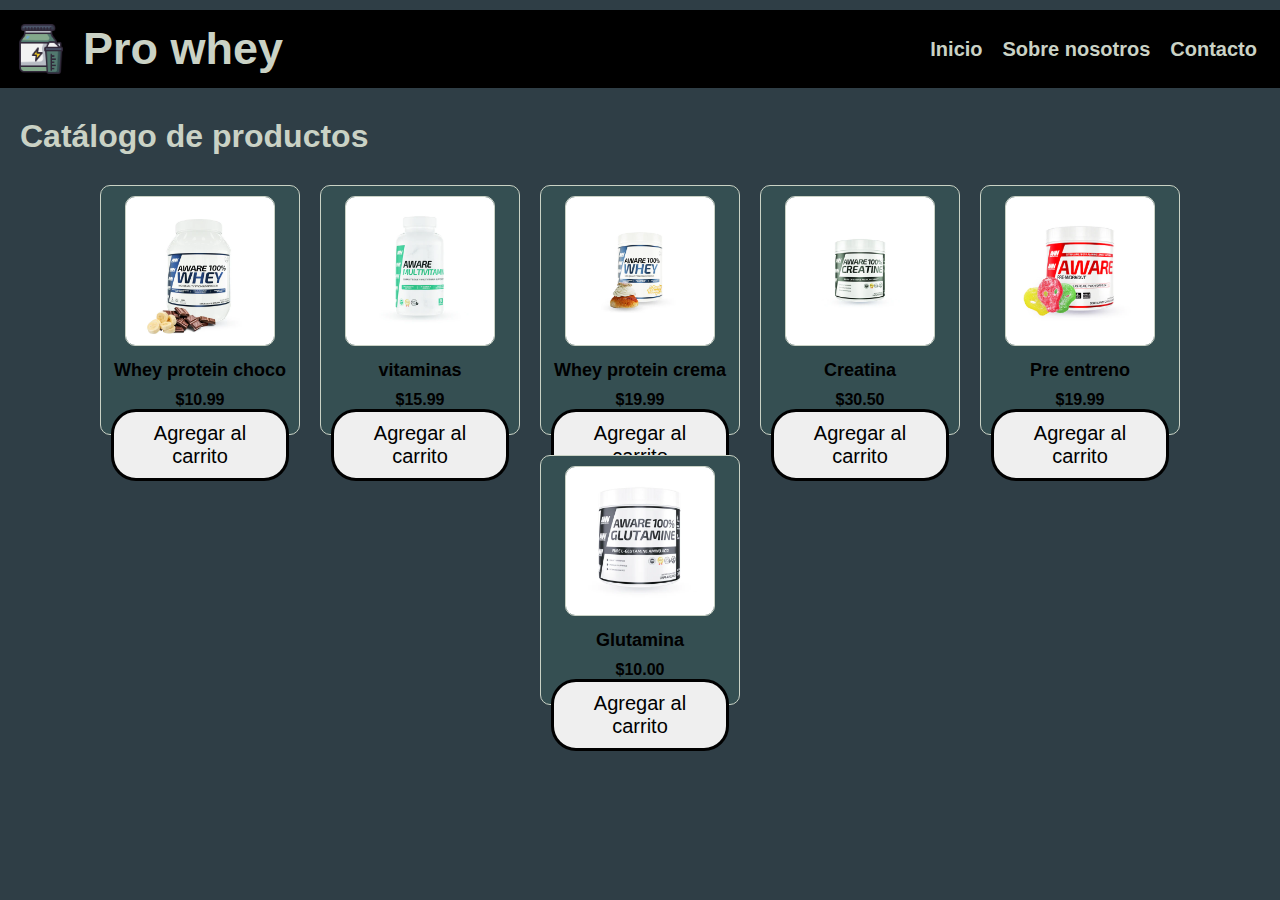
==== catalogo.html @ a3ec54a5 "Nueva seccion catalogo,creada con js" ====
<!DOCTYPE html>
<html lang="en">
<head>
    <meta charset="UTF-8">
    <meta http-equiv="X-UA-Compatible" content="IE=edge">
    <meta name="viewport" content="width=device-width, initial-scale=1.0">
    <link rel="stylesheet" href="./style.css">
    <title>Pro whey</title>
</head>
<body>
    <header>
        <a href="./index.html" class="logo">
            <img src="./imagenes/icono-p.png" alt="logo del producto">
            <h2 class="nombre-empresa">Pro whey</h2>
        </a>
        <nav>
            <a href="./index.html" class="nav-link">Inicio</a>
            <a href="" class="nav-link">Sobre nosotros</a>
            <a href="" class="nav-link">Contacto</a>
        </nav>
    </header>
    <main>
        <h1 class="t1">Catálogo de productos</h1>
        <div id="catalogo"></div>
        <script src="script.js"></script>
    </main>
    
</body>
</html>
---- style.css ----
*{
    margin: 0;
    padding: 0;
    box-sizing: border-box;
}
body{
    background-color: rgb(47, 62, 70);
    font-family: sans-serif;
    font-weight: bolder;
    margin: 0;
    overflow-x: hidden;
}
header{
    
    overflow-x: hidden;
    background-color:black;
    display: flex;
    flex-direction: column;
    justify-content: space-between;
    border-color: black;
    border: solid;
    margin-bottom: 10px;
    margin-top: 10px;
    align-items: center;
    padding: 10px;
}
h2{
    color: rgb(202, 210, 197);
}
a{
    text-decoration: none;
    color: rgb(202, 210, 197);
}

.logo{
    display: flex;
    align-items: center;

}
.logo img{
    height: 50px;
    margin-right: 20px;
}
nav {
    display: flex;
    justify-content: space-between;
    
}
.nav-link{
    padding: 10px;
}
.nav-link:hover{
    color: white;
}

.principal{
    width: 100%;
    padding: 20px;
    grid-area: principal;
    height: 100%;
    align-items: center;

}
.big{
    grid-area: big;
    margin: 20px;
    padding: 5px;
    background-color: rgb(53, 79, 82);
    color: rgb(202, 210, 197);
}
.cuerpo{
    grid-area: cuerpo;
    padding: 20px;
    color: rgb(202, 210, 197);
    
}
.sub{
    padding-bottom: 20px;
}
.sub2{
    padding-bottom: 20px;
}
button{
    border-radius: 25px;
    padding: 20px;
    border: solid;
}
.compra{
    background-color: black;
    color: rgb(202, 210, 197);
    border-color: black;
}
.catalogo{
    border-color:rgb(202, 210, 197);
    background-color: rgb(47, 62, 70);
    color: rgb(202, 210, 197);
}
.grilla{
    overflow-x: hidden;
    display: grid;
    max-width: 100%;
    grid-template-areas:
    "big"
    "principal"
    "cuerpo";
}
.icon{
    padding: 20px;
}
.foot{
    padding-right: 10px;
}
/*CATALOGO*/
#catalogo{
    text-align: center;
}
.t1{
    padding: 20px;
    color: rgb(202, 210, 197);
}
.producto {
    background-color: rgb(53, 79, 82);
	border: 1px solid rgb(202, 210, 197);
    border-radius: 10px;
	padding: 10px;
	margin: 10px;
	display: inline-block;
	width: 200px;
	height: 250px;
	vertical-align: top;
	text-align: center;
}

.imagen {
    border: 1px solid rgb(202, 210, 197);
    border-radius: 10px;
	height: 150px;
	width: 150px;
	margin-bottom: 10px;
}

.nombre {
	font-weight: bold;
	font-size: 18px;
	margin-bottom: 10px;
}

.precio {
	font-size: 16px;
}
.boton-agregar{
    padding: 10px;
}
@media(min-width:500px){

    header{
        font-size: 20px;
    }
    .big{
        font-size: 20px;
    }
}
@media(min-width:800px){
    .principal{
        grid-area: principal;
    }
    header{
        flex-direction: row;
        font-size: 30px;
    }
    .nav-link{
        font-size: 20px;
    }
    .big{
        font-size: 30px;
    }
    button{
        font-size: 20px;
    }
    .grilla{
        grid-template-columns: 2fr 1fr ;
        grid-template-areas:
        "big principal"
        "cuerpo principal";
    }
    }
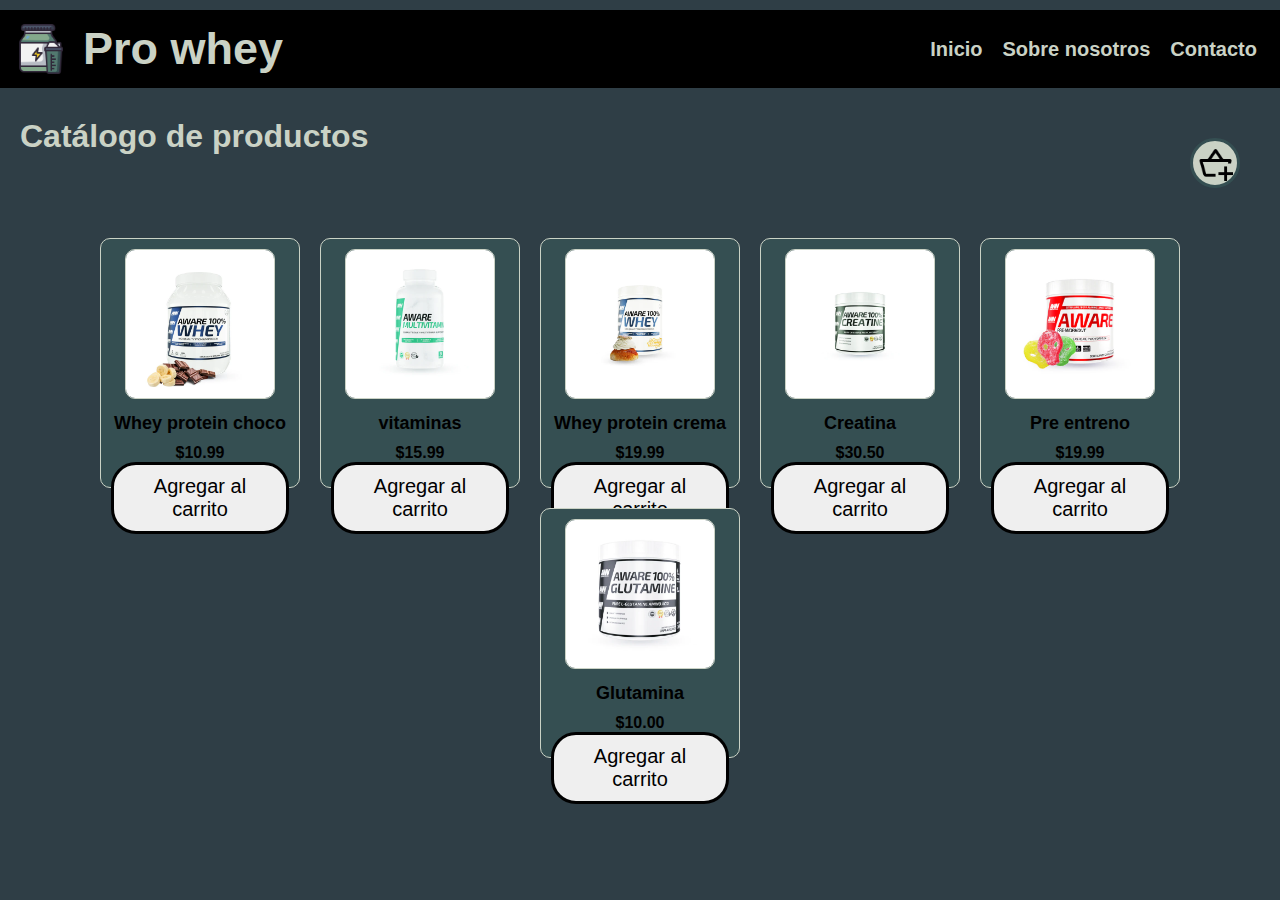
==== commit 4de0ca30: "Agrego boton de carrito y funcionalidad de enviar carrito a whatsapp" ====
--- a/catalogo.html
+++ b/catalogo.html
@@ -20,7 +20,11 @@
         </nav>
     </header>
     <main>
-        <h1 class="t1">Catálogo de productos</h1>
+        <div class="titulo">
+            <h1 class="t1">Catálogo de productos</h1>
+            <button id="carrito"><img class="car" src="./imagenes/carrito.png" alt=""></button>
+        </div>
+        
         <div id="catalogo"></div>
         <script src="script.js"></script>
     </main>
--- a/style.css
+++ b/style.css
@@ -151,6 +151,25 @@
 .boton-agregar{
     padding: 10px;
 }
+.titulo{
+    display: flex;
+    justify-content: space-between;
+}
+.car{
+    width: 35px;
+    height: 35px;
+    
+}
+#carrito {
+    width: 50px;
+    height: 50px;
+    display: flex;
+    justify-content: center;
+    align-items: center;
+    margin: 40px;
+    background-color: rgb(202, 210, 197);
+    border: solid rgb(53, 79, 82);
+}
 @media(min-width:500px){
 
     header{
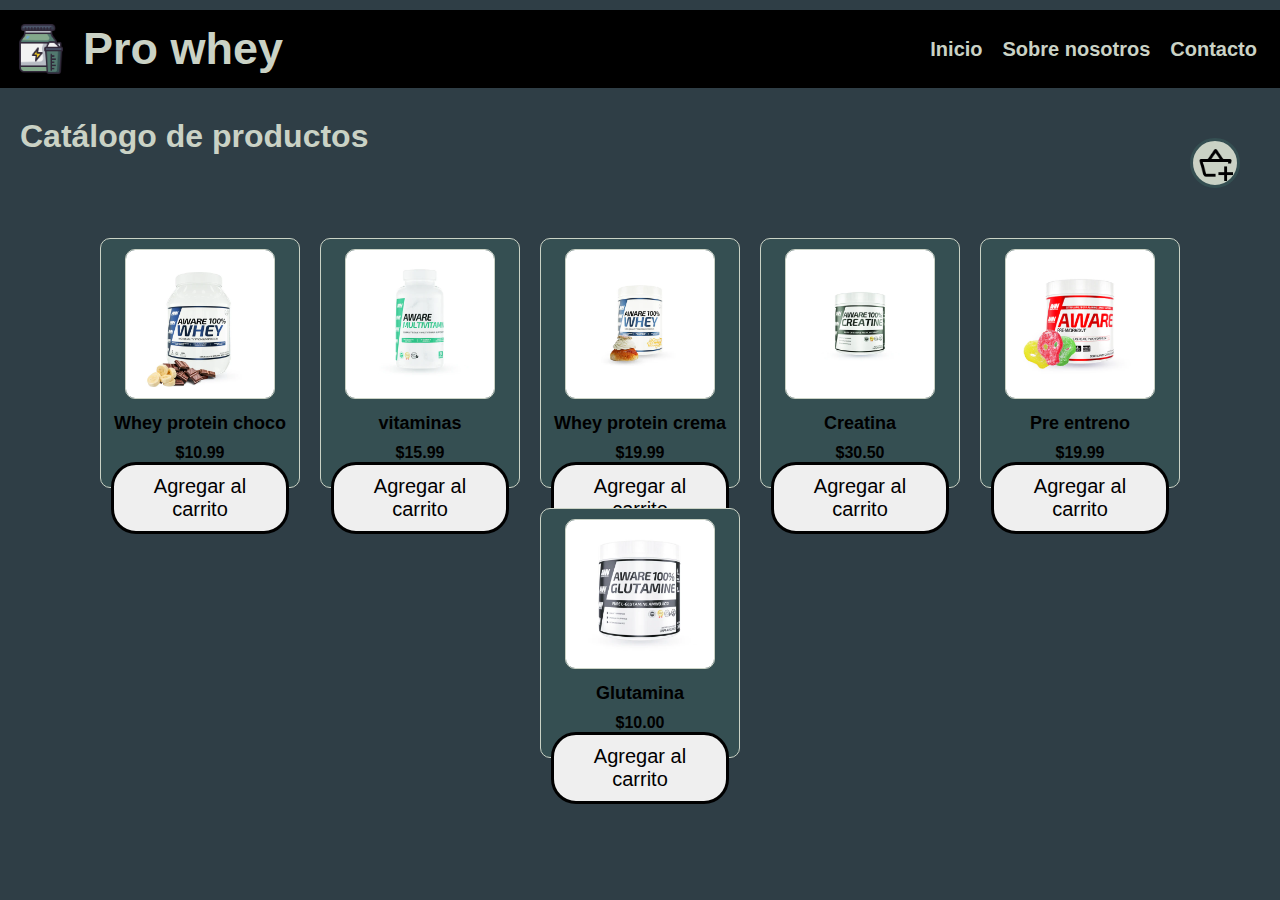
==== commit 0b5f973f: "Agrego un menu desplegable que muestra el carrito" ====
--- a/catalogo.html
+++ b/catalogo.html
@@ -23,7 +23,15 @@
         <div class="titulo">
             <h1 class="t1">Catálogo de productos</h1>
             <button id="carrito"><img class="car" src="./imagenes/carrito.png" alt=""></button>
+            
         </div>
+        <div id="carrito-container">
+            <h2>carrito de compra</h2>
+            <ul id="container-lista">
+
+            </ul>
+        </div>
+
         
         <div id="catalogo"></div>
         <script src="script.js"></script>
--- a/style.css
+++ b/style.css
@@ -170,6 +170,10 @@
     background-color: rgb(202, 210, 197);
     border: solid rgb(53, 79, 82);
 }
+#carrito-container{
+    background-color: rgb(202, 210, 197);
+    display: none;
+}
 @media(min-width:500px){
 
     header{
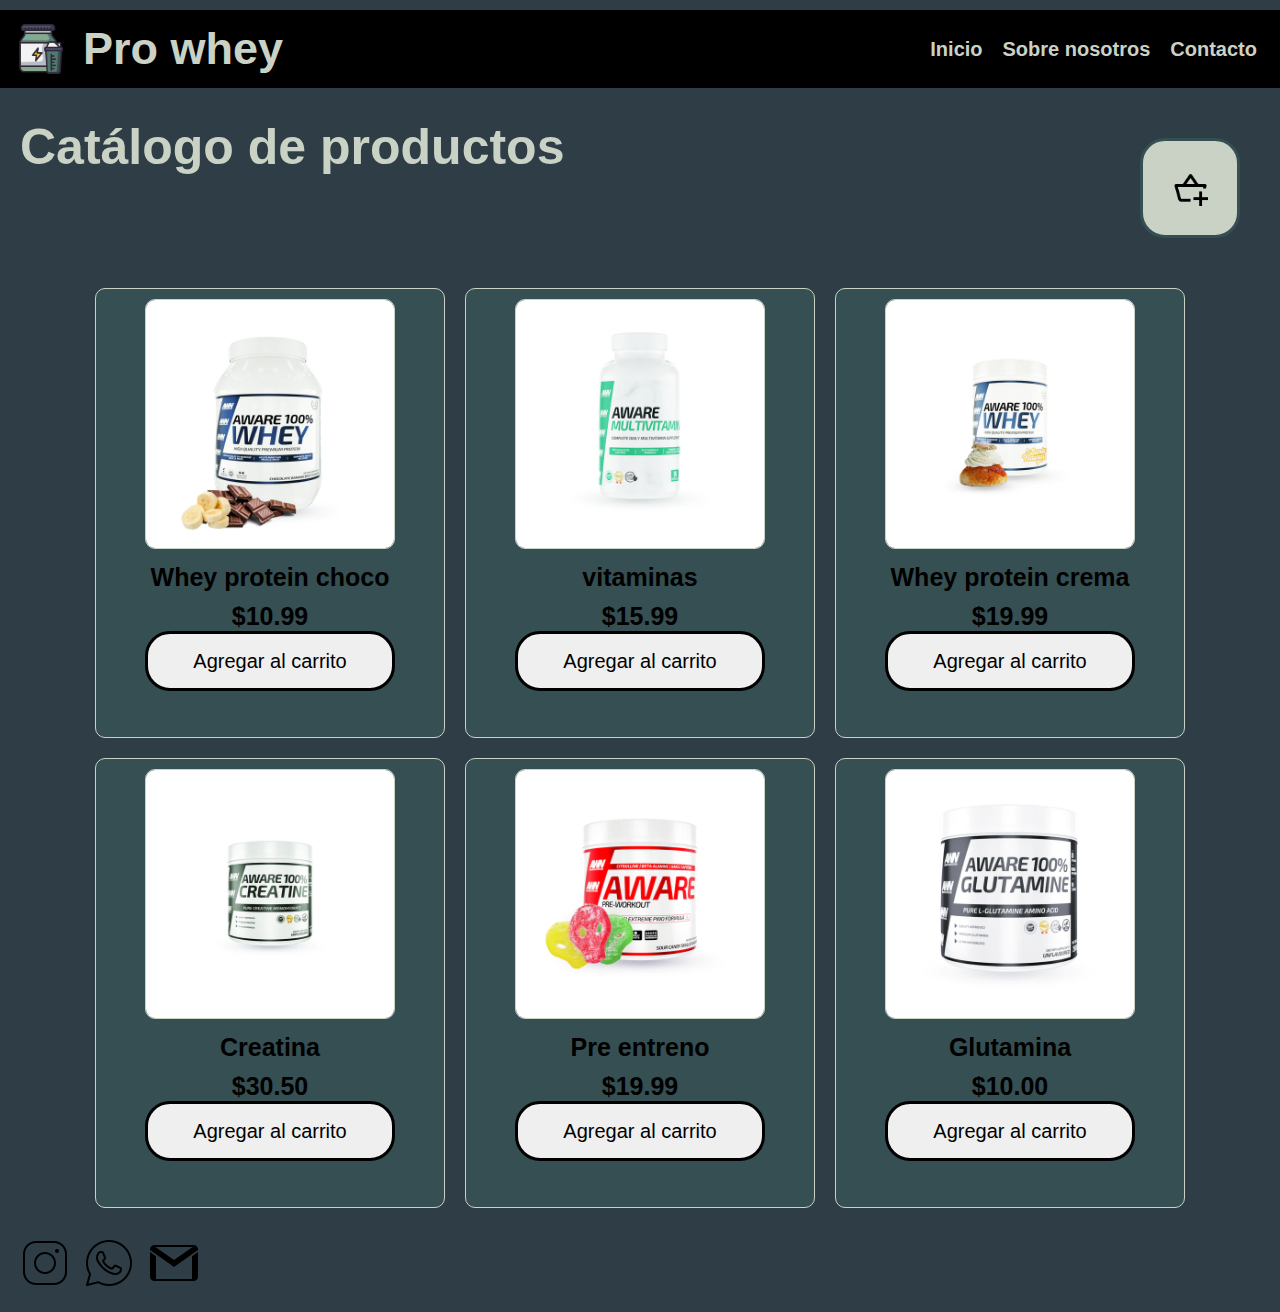
==== commit d721316c: "Funcionamiento de carrito y API whatsApp terminada , responsive terminado" ====
--- a/catalogo.html
+++ b/catalogo.html
@@ -26,16 +26,27 @@
             
         </div>
         <div id="carrito-container">
-            <h2>carrito de compra</h2>
-            <ul id="container-lista">
-
-            </ul>
+            <h2 class="mini">Carrito de compra</h2>
+            <ul id="container-lista"></ul>
+            <div class="check">
+                <button class="compra" id="whatsapp">Comprar</button>
+                <p class="precioF">Precio total: $<span id="precio-total"></span></p>
+            </div>
+            
         </div>
 
         
         <div id="catalogo"></div>
         <script src="script.js"></script>
     </main>
+    <footer>
+        <div class="icon">
+            <a class="foot" href=""><img src="./imagenes/insta.png" alt="instagram"></a>
+            <a class="foot" href=""><img src="./imagenes/whatsap.png" alt="whatsap"></a>
+            <a class="foot" href=""><img src="./imagenes/gmail.png" alt="mail"></a>
+            
+        </div>
+    </footer>
     
 </body>
 </html>--- a/style.css
+++ b/style.css
@@ -90,11 +90,7 @@
     color: rgb(202, 210, 197);
     border-color: black;
 }
-.catalogo{
-    border-color:rgb(202, 210, 197);
-    background-color: rgb(47, 62, 70);
-    color: rgb(202, 210, 197);
-}
+
 .grilla{
     overflow-x: hidden;
     display: grid;
@@ -173,6 +169,46 @@
 #carrito-container{
     background-color: rgb(202, 210, 197);
     display: none;
+    border-radius: 20px;
+    margin: 30px;
+    padding: 30px;
+}
+.mini{
+    color: rgb(53, 79, 82);
+}
+.listita{
+    text-decoration: none;
+    list-style-type: none;
+    padding-top: 15px;
+    display: flex;
+    justify-content: space-between;
+    font-size: 18px;
+}
+.bot-eliminar{
+    border-radius: 10px;
+    background-color:rgb(53, 79, 82);
+   justify-content: right;
+   padding: 0px;
+   width: 40px;
+    height: 40px;
+}
+.eliminarIcono{
+width: 25px;
+height: 25px;
+
+}
+#whatsapp{
+   margin-top: 20px;
+   width: 100px;
+   height: 70px;
+}
+.check{
+    display:flex;
+    justify-content: space-between;
+    
+}
+.precioF{
+    margin-top: 15%;
 }
 @media(min-width:500px){
 
@@ -206,4 +242,43 @@
         "big principal"
         "cuerpo principal";
     }
+    .producto{
+        width: 350px;
+	    height: 450px;
+    }
+    .imagen{
+        width: 250px;
+	    height: 250px;
+    }
+    .nombre{
+        font-size: 25px;
+    }
+    .precio{
+        font-size: 25px;
+    }
+    .boton-agregar{
+        width: 250px;
+        height: 60px;
+    }
+    .t1{
+        font-size: 50px;
+    }
+    #carrito{
+        width: 100px;
+    height: 100px;
+    }
+    .listita{
+        font-size: 24px;
+    }
+    .mini{
+        font-size: 40px;
+    }
+    #whatsapp{
+        width: 150px;
+        height: 100px;
+    }
+
+
+
+
     }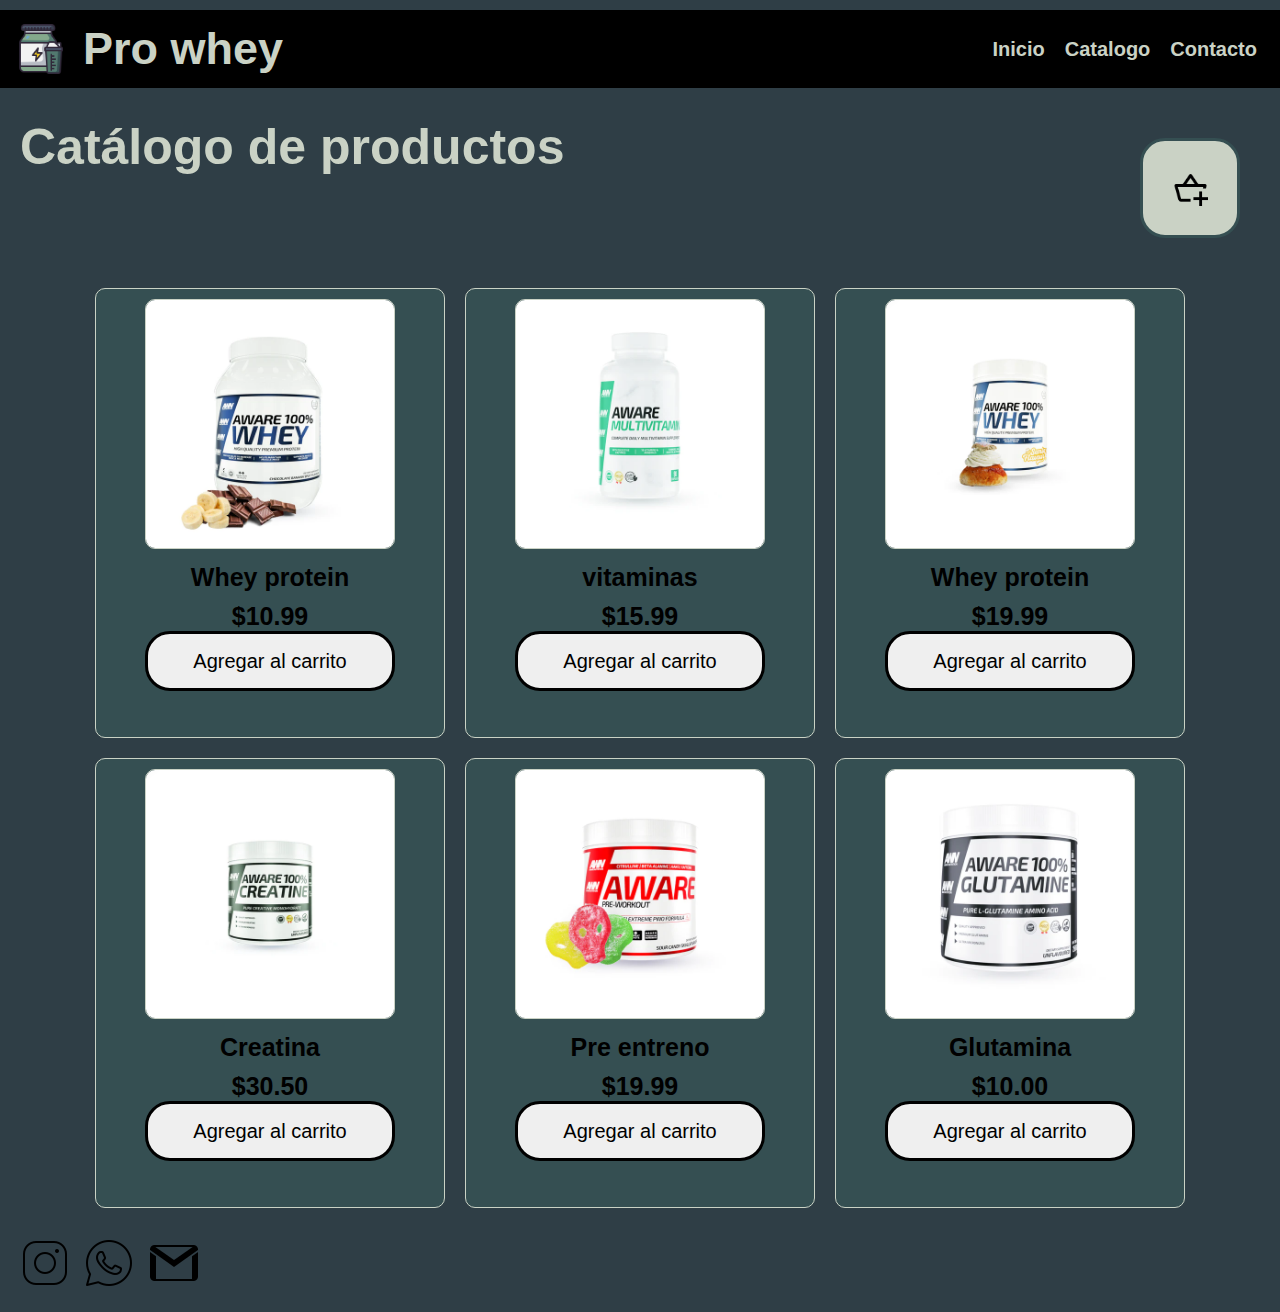
==== commit c67991a9: "Pagina funcionando perfectamente" ====
--- a/catalogo.html
+++ b/catalogo.html
@@ -15,8 +15,8 @@
         </a>
         <nav>
             <a href="./index.html" class="nav-link">Inicio</a>
-            <a href="" class="nav-link">Sobre nosotros</a>
-            <a href="" class="nav-link">Contacto</a>
+            <a href="" class="nav-link">Catalogo</a>
+            <a href="https://wa.me/+542616731229?text=Hola ...." class="nav-link" target="_blank">Contacto</a>
         </nav>
     </header>
     <main>
@@ -49,4 +49,4 @@
     </footer>
     
 </body>
-</html>+</html>
--- a/style.css
+++ b/style.css
@@ -189,12 +189,12 @@
     background-color:rgb(53, 79, 82);
    justify-content: right;
    padding: 0px;
-   width: 40px;
-    height: 40px;
+   width: 30px;
+    height: 30px;
 }
 .eliminarIcono{
-width: 25px;
-height: 25px;
+width: 20px;
+height: 20px;
 
 }
 #whatsapp{
@@ -263,6 +263,16 @@
     .t1{
         font-size: 50px;
     }
+    .bot-eliminar{
+       
+       width: 50px;
+        height: 50px;
+    }
+    .eliminarIcono{
+    width: 40px;
+    height: 40px;
+    
+    }
     #carrito{
         width: 100px;
     height: 100px;
